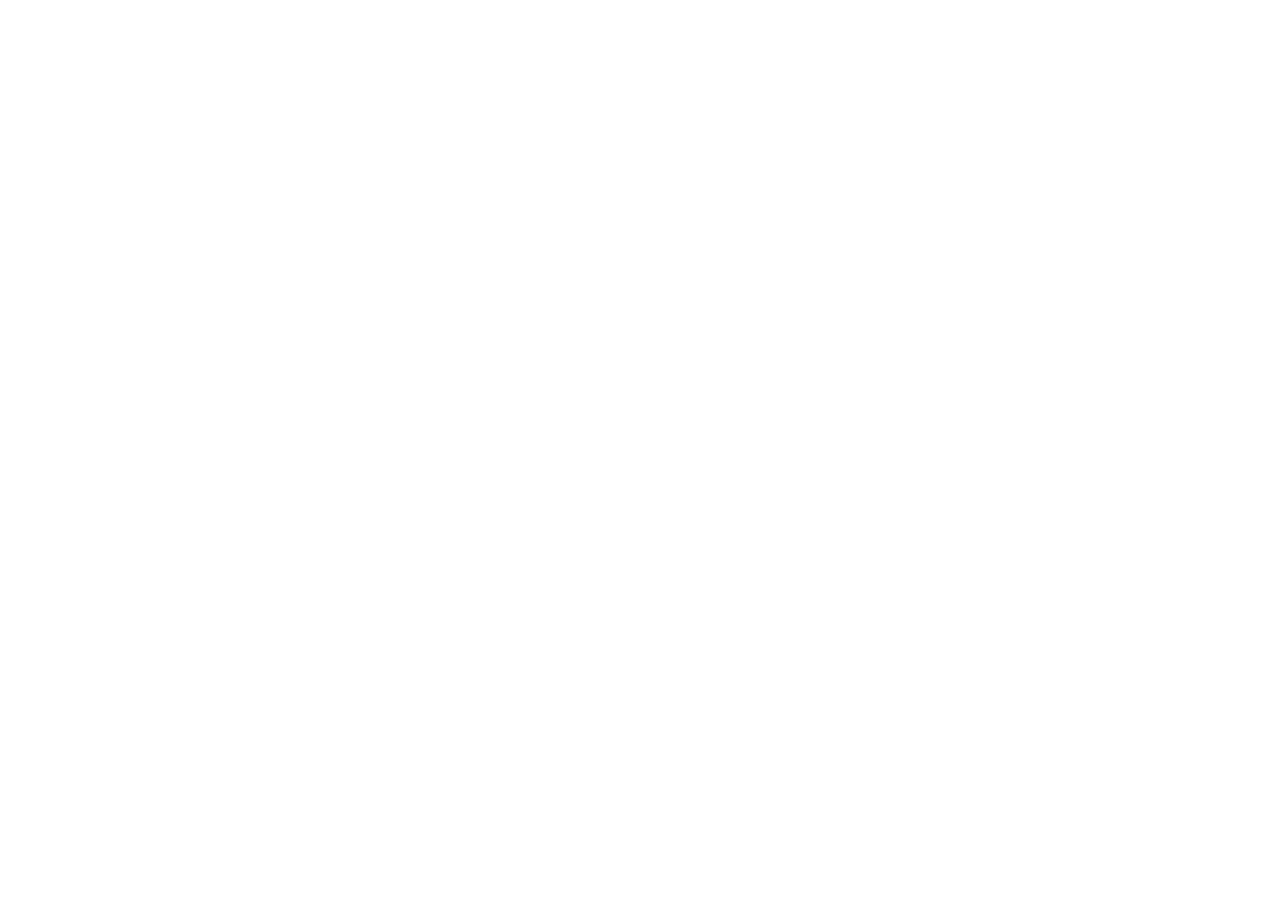
==== #663/index.html @ 418a739d "sivustokoodi" ====
<!DOCTYPE html>
<html lang="fi">
<head>
    <meta charset="UTF-8">
    <meta name="viewport" content="width=device-width, initial-scale=1.0">
    <title>Äänestyssovellus</title>
    <link rel="stylesheet" href="styles.css">
</head>
<body>
    <script src="script.js"></script>
</body>
</html>
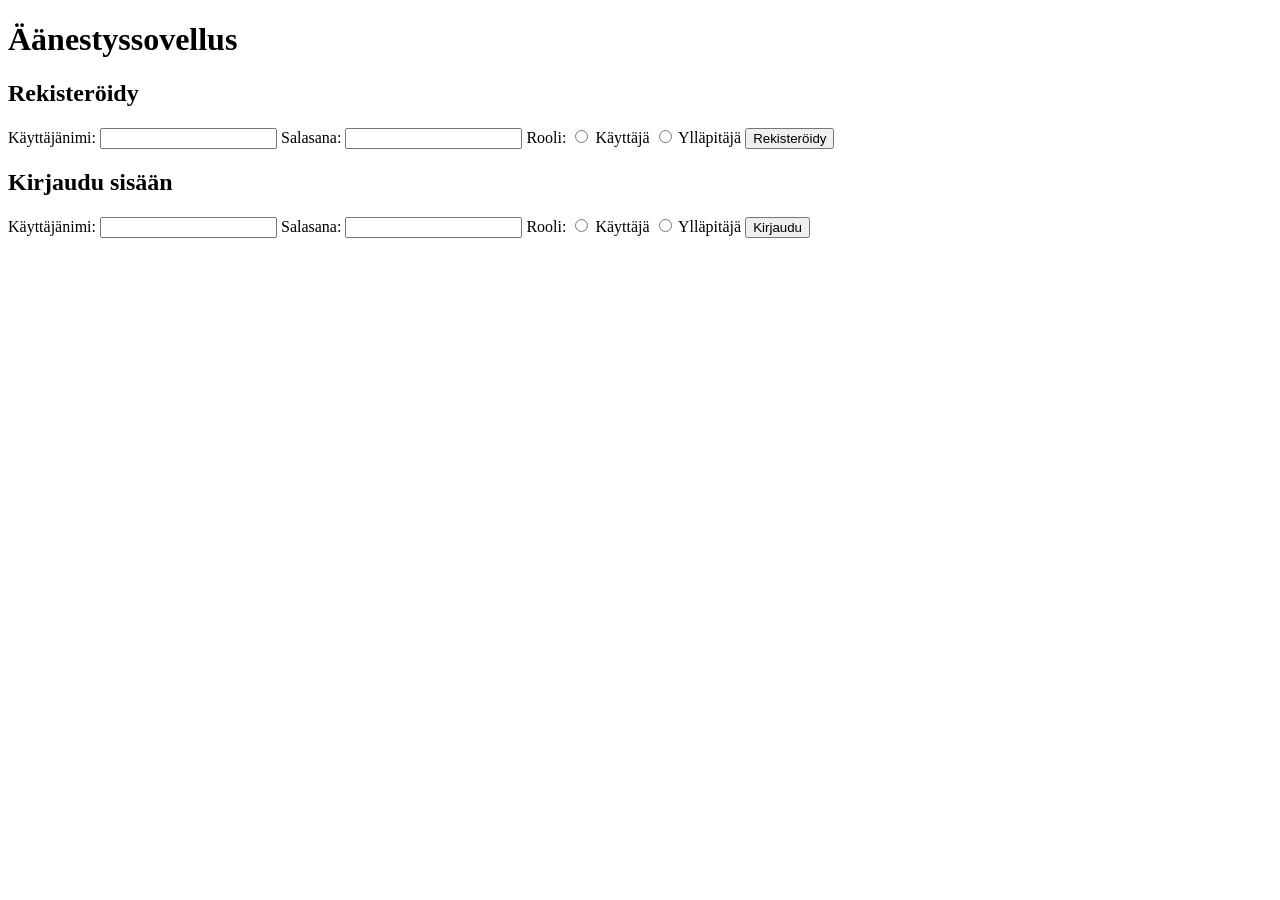
==== commit 2565c5e3: "etusivu alkua" ====
--- a/#663/index.html
+++ b/#663/index.html
@@ -7,6 +7,50 @@
     <link rel="stylesheet" href="styles.css">
 </head>
 <body>
+    <h1>Äänestyssovellus</h1>
+
+    <div id="regForm">
+        <h2>Rekisteröidy</h2>
+        <form id="registerForm">
+            <label for="registerUsername">Käyttäjänimi:</label>
+            <input type="text" id="registerUsername" name="username" required>
+            <label for="registerPassword">Salasana:</label>
+            <input type="password" id="registerPassword" name="password" required>
+            <label for="registerRole">Rooli:</label>
+            <input type="radio" id="registerKayttaja" name="role" value="kayttaja" required>
+            <label for="registerKayttaja">Käyttäjä</label>
+            <input type="radio" id="registerYllapitaja" name="role" value="yllapitaja" required>
+            <label for="registerYllapitaja">Ylläpitäjä</label>
+            <button type="submit">Rekisteröidy</button>
+        </form>
+    </div>
+
+    <div id="loginForm">
+        <h2>Kirjaudu sisään</h2>
+        <form id="loginForm">
+            <label for="loginUsername">Käyttäjänimi:</label>
+            <input type="text" id="loginUsername" name="username" required>
+            <label for="loginPassword">Salasana:</label>
+            <input type="password" id="loginPassword" name="password" required>
+            <label for="loginRole">Rooli:</label>
+            <input type="radio" id="loginKayttaja" name="role" value="kayttaja" required>
+            <label for="loginKayttaja">Käyttäjä</label>
+            <input type="radio" id="loginYllapitaja" name="role" value="yllapitaja" required>
+            <label for="loginYllapitaja">Ylläpitäjä</label>
+            <button type="submit">Kirjaudu</button>
+        </form>
+    </div>
+
+    <div id="voteForm">
+        
+    </div>
+
+    <div id="results">
+
+    </div>
+
+
+
     <script src="script.js"></script>
 </body>
 </html>
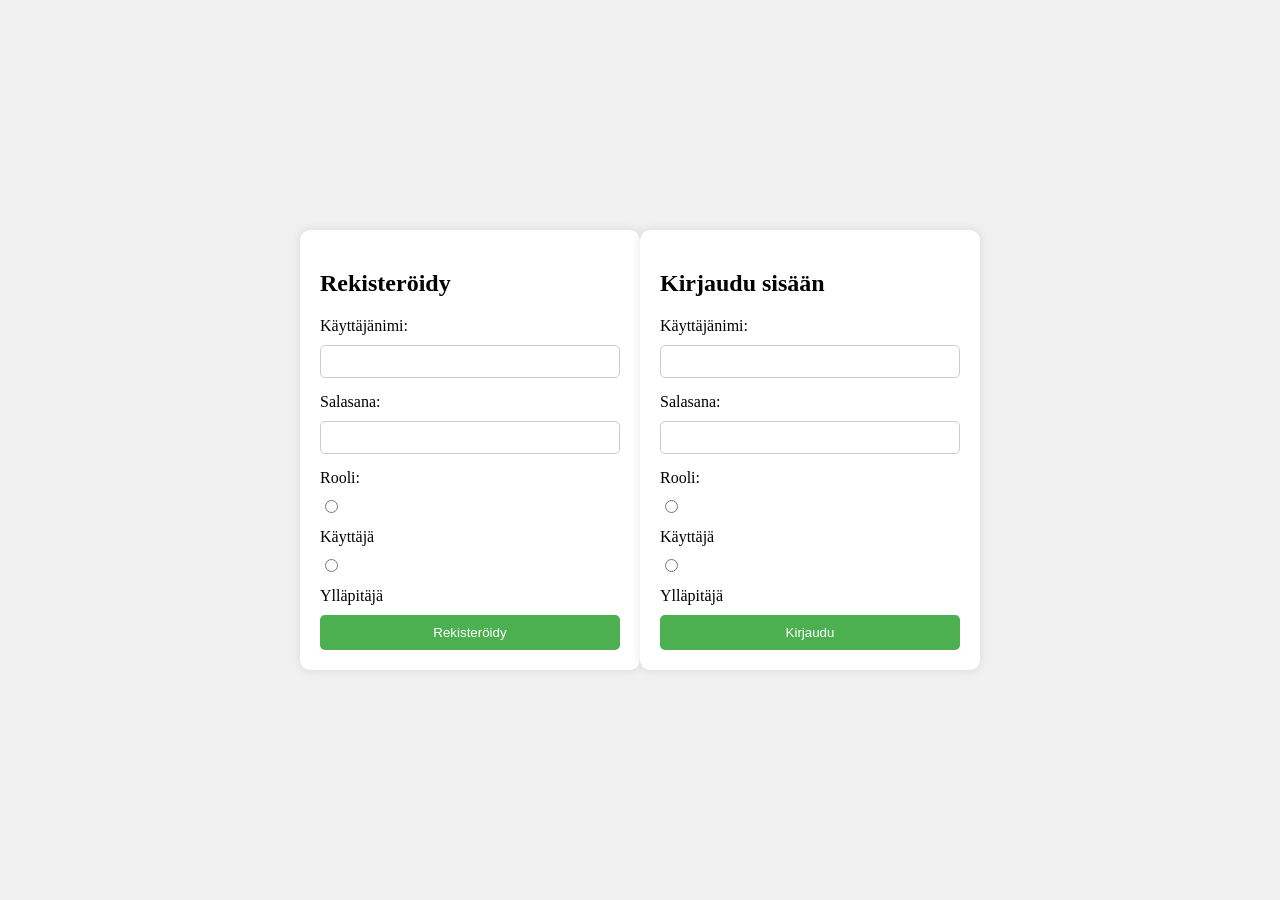
==== commit d5efbfdd: "!" ====
--- a/#663/index.html
+++ b/#663/index.html
@@ -7,9 +7,8 @@
     <link rel="stylesheet" href="styles.css">
 </head>
 <body>
-    <h1>Äänestyssovellus</h1>
-
-    <div id="regForm">
+    <!-- Registration Form -->
+    <div id="register">
         <h2>Rekisteröidy</h2>
         <form id="registerForm">
             <label for="registerUsername">Käyttäjänimi:</label>
@@ -17,15 +16,16 @@
             <label for="registerPassword">Salasana:</label>
             <input type="password" id="registerPassword" name="password" required>
             <label for="registerRole">Rooli:</label>
-            <input type="radio" id="registerKayttaja" name="role" value="kayttaja" required>
-            <label for="registerKayttaja">Käyttäjä</label>
-            <input type="radio" id="registerYllapitaja" name="role" value="yllapitaja" required>
-            <label for="registerYllapitaja">Ylläpitäjä</label>
+            <input type="radio" id="registerUser" name="role" value="User" required>
+            <label for="registerUser">Käyttäjä</label>
+            <input type="radio" id="registerAdmin" name="role" value="Admin" required>
+            <label for="registerAdmin">Ylläpitäjä</label>
             <button type="submit">Rekisteröidy</button>
         </form>
     </div>
 
-    <div id="loginForm">
+    <!-- Login Form -->
+    <div id="login">
         <h2>Kirjaudu sisään</h2>
         <form id="loginForm">
             <label for="loginUsername">Käyttäjänimi:</label>
@@ -33,24 +33,34 @@
             <label for="loginPassword">Salasana:</label>
             <input type="password" id="loginPassword" name="password" required>
             <label for="loginRole">Rooli:</label>
-            <input type="radio" id="loginKayttaja" name="role" value="kayttaja" required>
-            <label for="loginKayttaja">Käyttäjä</label>
-            <input type="radio" id="loginYllapitaja" name="role" value="yllapitaja" required>
-            <label for="loginYllapitaja">Ylläpitäjä</label>
+            <input type="radio" id="loginUser" name="role" value="User" required>
+            <label for="loginUser">Käyttäjä</label>
+            <input type="radio" id="loginAdmin" name="role" value="Admin" required>
+            <label for="loginAdmin">Ylläpitäjä</label>
             <button type="submit">Kirjaudu</button>
         </form>
     </div>
 
-    <div id="voteForm">
-        
+    <!-- Admin Panel for Poll Management -->
+    <div id="adminPanel" style="display: none;">
+        <h2>Hallinnoi Äänestyksiä</h2>
+        <form id="createPollForm">
+            <label for="pollName">Äänestyksen nimi:</label>
+            <input type="text" id="pollName" required>
+            <button type="submit">Luo Äänestys</button>
+        </form>
+        <button id="closePollBtn" style="display: none;">Sulje Äänestys</button>
+        <button id="removePollBtn" style="display: none;">Poista Äänestys</button>
     </div>
 
-    <div id="results">
-
+    <!-- Poll List -->
+    <div id="pollList" style="display: none;">
+        <h2>Avoimet Äänestykset</h2>
+        <p id="noPollsMessage" style="display: none;">Ei avoimia äänestyksiä.</p>
+        <div id="pollsContainer"></div>
     </div>
 
+    <script src="script.js"></script>
 
-
-    <script src="script.js"></script>
 </body>
 </html>
--- a/#663/styles.css
+++ b/#663/styles.css
@@ -0,0 +1,83 @@
+/* Style the body to use flexbox and center content */
+body {
+    display: flex;
+    justify-content: center;
+    align-items: center;
+    height: 100vh; /* Full viewport height */
+    margin: 0;
+    background-color: #f0f0f0; /* Optional background color */
+}
+
+/* Center the forms and add some styling */
+#register, #login {
+    width: 300px;
+    background-color: white;
+    padding: 20px;
+    box-shadow: 0 0 10px rgba(0, 0, 0, 0.1);
+    border-radius: 10px;
+}
+
+
+/* Adjust form elements */
+form label {
+    margin-bottom: 10px;
+    display: block;
+}
+
+form input[type="text"], form input[type="password"], form input[type="radio"] {
+    margin-bottom: 15px;
+    width: 100%;
+    padding: 8px;
+    border: 1px solid #ccc;
+    border-radius: 5px;
+    box-sizing: border-box;
+}
+
+form input[type="radio"] {
+    width: auto;
+    padding: 0;
+}
+
+/* Style buttons */
+button {
+    width: 100%;
+    padding: 10px;
+    background-color: #4CAF50;
+    color: white;
+    border: none;
+    border-radius: 5px;
+    cursor: pointer;
+}
+
+button:hover {
+    background-color: #45a049;
+}
+
+
+#pollsContainer {
+    margin-top: 20px;
+}
+
+.poll {
+    border: 1px solid #ccc;
+    padding: 15px;
+    margin-bottom: 15px;
+}
+
+.progress-bar {
+    width: 100%;
+    background-color: #f3f3f3;
+    border: 1px solid #ddd;
+}
+
+.progress {
+    background-color: #4CAF50;
+    height: 25px;
+    width: 0;
+}
+
+.vote-options {
+    display: flex;
+    justify-content: space-between;
+    margin-top: 10px;
+}
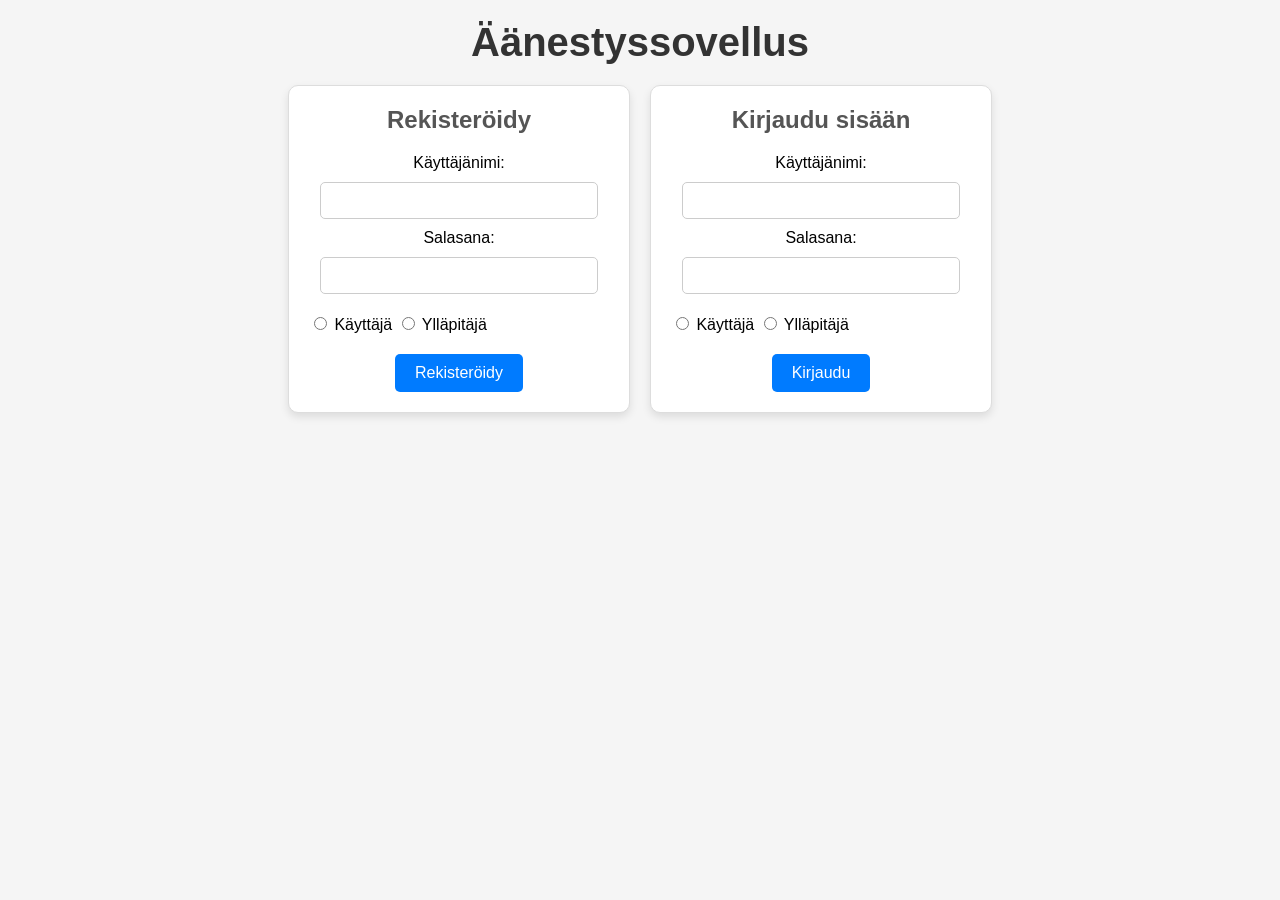
==== commit acb6bf33: "final?" ====
--- a/#663/index.html
+++ b/#663/index.html
@@ -1,66 +1,72 @@
 <!DOCTYPE html>
 <html lang="fi">
+
 <head>
     <meta charset="UTF-8">
     <meta name="viewport" content="width=device-width, initial-scale=1.0">
     <title>Äänestyssovellus</title>
     <link rel="stylesheet" href="styles.css">
 </head>
+
 <body>
-    <!-- Registration Form -->
-    <div id="register">
-        <h2>Rekisteröidy</h2>
-        <form id="registerForm">
-            <label for="registerUsername">Käyttäjänimi:</label>
-            <input type="text" id="registerUsername" name="username" required>
-            <label for="registerPassword">Salasana:</label>
-            <input type="password" id="registerPassword" name="password" required>
-            <label for="registerRole">Rooli:</label>
-            <input type="radio" id="registerUser" name="role" value="User" required>
-            <label for="registerUser">Käyttäjä</label>
-            <input type="radio" id="registerAdmin" name="role" value="Admin" required>
-            <label for="registerAdmin">Ylläpitäjä</label>
-            <button type="submit">Rekisteröidy</button>
+    <h1>Äänestyssovellus</h1>
+
+    <div id="auth-container">
+        <div class="form-container" id="register">
+            <h2>Rekisteröidy</h2>
+            <form id="registerForm">
+                <label for="registerUsername">Käyttäjänimi:</label>
+                <input type="text" id="registerUsername" name="username" required>
+                <label for="registerPassword">Salasana:</label>
+                <input type="password" id="registerPassword" name="password" required>
+                <div class="radio-container">
+                    <label class="radio-label">
+                        <input type="radio" id="registerUser" name="role" value="User" required> Käyttäjä
+                    </label>
+                    <label class="radio-label">
+                        <input type="radio" id="registerAdmin" name="role" value="Admin" required> Ylläpitäjä
+                    </label>
+                </div>
+                <button type="submit">Rekisteröidy</button>
+            </form>
+        </div>
+
+        <div class="form-container" id="login">
+            <h2>Kirjaudu sisään</h2>
+            <form id="loginForm">
+                <label for="loginUsername">Käyttäjänimi:</label>
+                <input type="text" id="loginUsername" name="username" required>
+                <label for="loginPassword">Salasana:</label>
+                <input type="password" id="loginPassword" name="password" required>
+                <div class="radio-container">
+                    <label class="radio-label">
+                        <input type="radio" id="loginUser" name="role" value="User" required> Käyttäjä
+                    </label>
+                    <label class="radio-label">
+                        <input type="radio" id="loginAdmin" name="role" value="Admin" required> Ylläpitäjä
+                    </label>
+                </div>
+                <button type="submit">Kirjaudu</button>
+            </form>
+        </div>
+    </div>
+
+    <div id="adminPanel" style="display:none;">
+        <h2>Ylläpitäjän Ohjauspaneeli</h2>
+        <form id="createPollForm">
+            <label for="pollName">Äänestyksen nimi:</label>
+            <input type="text" id="pollName" name="pollName" required>
+            <button type="submit">Luo äänestys</button>
         </form>
     </div>
 
-    <!-- Login Form -->
-    <div id="login">
-        <h2>Kirjaudu sisään</h2>
-        <form id="loginForm">
-            <label for="loginUsername">Käyttäjänimi:</label>
-            <input type="text" id="loginUsername" name="username" required>
-            <label for="loginPassword">Salasana:</label>
-            <input type="password" id="loginPassword" name="password" required>
-            <label for="loginRole">Rooli:</label>
-            <input type="radio" id="loginUser" name="role" value="User" required>
-            <label for="loginUser">Käyttäjä</label>
-            <input type="radio" id="loginAdmin" name="role" value="Admin" required>
-            <label for="loginAdmin">Ylläpitäjä</label>
-            <button type="submit">Kirjaudu</button>
-        </form>
-    </div>
+    <div id="pollsContainer" style="display:none;"></div>
+    <p id="noPollsMessage" style="display:none;">Ei äänestyksiä saatavilla</p>
 
-    <!-- Admin Panel for Poll Management -->
-    <div id="adminPanel" style="display: none;">
-        <h2>Hallinnoi Äänestyksiä</h2>
-        <form id="createPollForm">
-            <label for="pollName">Äänestyksen nimi:</label>
-            <input type="text" id="pollName" required>
-            <button type="submit">Luo Äänestys</button>
-        </form>
-        <button id="closePollBtn" style="display: none;">Sulje Äänestys</button>
-        <button id="removePollBtn" style="display: none;">Poista Äänestys</button>
-    </div>
-
-    <!-- Poll List -->
-    <div id="pollList" style="display: none;">
-        <h2>Avoimet Äänestykset</h2>
-        <p id="noPollsMessage" style="display: none;">Ei avoimia äänestyksiä.</p>
-        <div id="pollsContainer"></div>
-    </div>
+    <button id="logoutButtonAdmin" style="display:none;">Kirjaudu ulos</button>
+    <button id="logoutButtonUser" style="display:none;">Kirjaudu ulos</button>
 
     <script src="script.js"></script>
+</body>
 
-</body>
 </html>
--- a/#663/styles.css
+++ b/#663/styles.css
@@ -1,83 +1,163 @@
-/* Style the body to use flexbox and center content */
 body {
-    display: flex;
-    justify-content: center;
-    align-items: center;
-    height: 100vh; /* Full viewport height */
-    margin: 0;
-    background-color: #f0f0f0; /* Optional background color */
+  font-family: 'Arial', sans-serif;
+  margin: 0;
+  padding: 0;
+  background-color: #f5f5f5;
+  text-align: center;
 }
 
-/* Center the forms and add some styling */
-#register, #login {
-    width: 300px;
-    background-color: white;
-    padding: 20px;
-    box-shadow: 0 0 10px rgba(0, 0, 0, 0.1);
-    border-radius: 10px;
+h1 {
+  margin: 20px 0;
+  color: #333;
+  font-size: 2.5em;
+  font-weight: 700;
 }
 
-
-/* Adjust form elements */
-form label {
-    margin-bottom: 10px;
-    display: block;
+#auth-container {
+  display: flex;
+  justify-content: center;
+  gap: 20px;
+  margin: 20px;
+  flex-wrap: wrap;
 }
 
-form input[type="text"], form input[type="password"], form input[type="radio"] {
-    margin-bottom: 15px;
-    width: 100%;
-    padding: 8px;
-    border: 1px solid #ccc;
-    border-radius: 5px;
-    box-sizing: border-box;
+.form-container {
+  border: 1px solid #ddd;
+  padding: 20px;
+  width: 300px;
+  max-width: 90%;
+  border-radius: 10px;
+  box-shadow: 0 4px 8px rgba(0, 0, 0, 0.1);
+  background-color: #fff;
+  margin-bottom: 20px;
 }
 
-form input[type="radio"] {
-    width: auto;
-    padding: 0;
+.form-container h2 {
+  margin-top: 0;
+  color: #555;
 }
 
-/* Style buttons */
+input[type='text'],
+input[type='password'] {
+  width: calc(100% - 22px);
+  padding: 10px;
+  margin: 10px 0;
+  border-radius: 5px;
+  border: 1px solid #ccc;
+  box-sizing: border-box;
+}
+
+#createPollForm {
+  display: flex;
+  flex-direction: column;
+  align-items: center;
+  width: 300px;
+  margin: 20px auto;
+  padding: 15px;
+  border: 1px solid #ddd;
+  border-radius: 10px;
+  background-color: #fff;
+  box-shadow: 0 4px 8px rgba(0, 0, 0, 0.1);
+}
+
+#pollName {
+  width: 100%;
+  padding: 10px;
+  margin-bottom: 10px;
+  border-radius: 5px;
+  border: 1px solid #ccc;
+}
+
 button {
-    width: 100%;
-    padding: 10px;
-    background-color: #4CAF50;
-    color: white;
-    border: none;
-    border-radius: 5px;
-    cursor: pointer;
+  background-color: #007bff;
+  color: white;
+  border: none;
+  padding: 10px 20px;
+  border-radius: 5px;
+  cursor: pointer;
+  font-size: 16px;
+  margin-top: 10px;
 }
 
 button:hover {
-    background-color: #45a049;
+  background-color: #0056b3;
 }
 
+.radio-container {
+  margin: 10px 0;
+  text-align: left;
+}
 
 #pollsContainer {
-    margin-top: 20px;
+  display: flex;
+  flex-wrap: wrap;
+  justify-content: center;
+  gap: 20px;
+  margin: 20px;
 }
 
 .poll {
-    border: 1px solid #ccc;
-    padding: 15px;
-    margin-bottom: 15px;
+  border: 1px solid #ddd;
+  padding: 15px;
+  width: 250px;
+  border-radius: 10px;
+  box-shadow: 0 4px 8px rgba(0, 0, 0, 0.1);
+  background-color: #fff;
+  text-align: left;
+  margin-bottom: 20px;
+}
+
+.poll h3 {
+  margin-top: 0;
+  color: #333;
+}
+
+.admin-actions {
+  margin-top: 10px;
+  display: flex;
+  gap: 10px;
 }
 
 .progress-bar {
-    width: 100%;
-    background-color: #f3f3f3;
-    border: 1px solid #ddd;
+  display: flex;
+  margin: 10px 0;
+  border-radius: 5px;
+  overflow: hidden;
+  background-color: #eee;
 }
 
 .progress {
-    background-color: #4CAF50;
-    height: 25px;
-    width: 0;
+  height: 20px;
+  background-color: #4caf50;
+  color: #fff;
+  text-align: center;
+  line-height: 20px;
+  white-space: nowrap;
 }
 
-.vote-options {
-    display: flex;
-    justify-content: space-between;
-    margin-top: 10px;
+.progress:last-child {
+  background-color: #f44336;
 }
+
+#logoutButtonAdmin,
+#logoutButtonUser {
+  background-color: #dc3545;
+  color: white;
+  border: none;
+  padding: 10px 20px;
+  border-radius: 5px;
+  cursor: pointer;
+  font-size: 16px;
+  margin: 10px auto;
+  display: block;
+}
+
+#logoutButtonAdmin:hover,
+#logoutButtonUser:hover {
+  background-color: #c82333;
+}
+
+#noPollsMessage {
+  color: #777;
+  font-size: 18px;
+}
